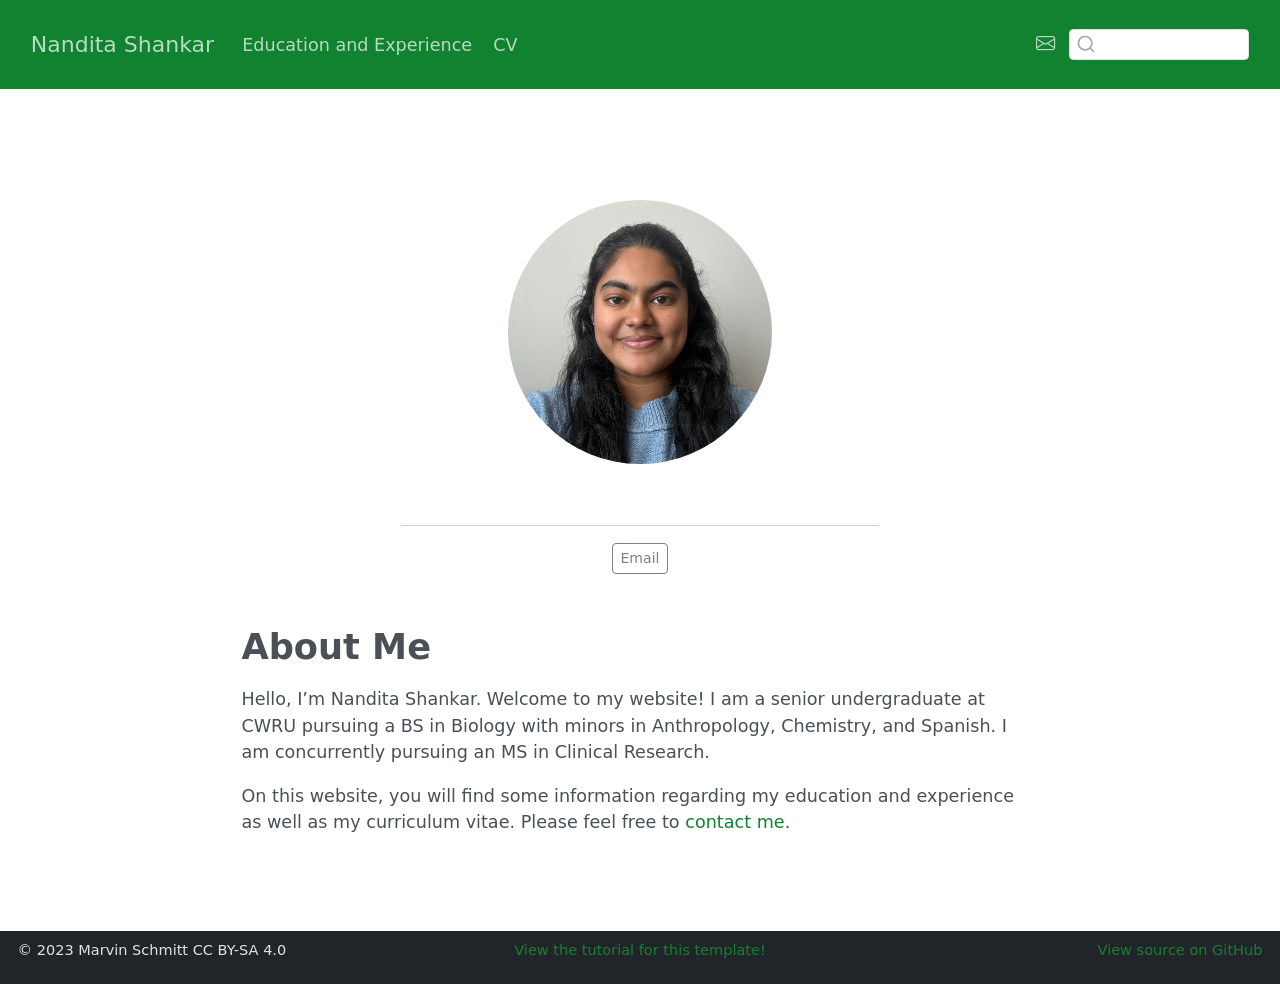
==== docs/index.html @ acc7202b "Add files via upload" ====
<!DOCTYPE html>
<html xmlns="http://www.w3.org/1999/xhtml" lang="en" xml:lang="en"><head>

<meta charset="utf-8">
<meta name="generator" content="quarto-1.9.38">

<meta name="viewport" content="width=device-width, initial-scale=1.0, user-scalable=yes">


<title>Nandita Shankar</title>
<style>
/* Default styles provided by pandoc.
** See https://pandoc.org/MANUAL.html#variables-for-html for config info.
*/
code{white-space: pre-wrap;}
span.smallcaps{font-variant: small-caps;}
div.columns{display: flex; gap: min(4vw, 1.5em);}
div.column{flex: auto; overflow-x: auto;}
div.hanging-indent{margin-left: 1.5em; text-indent: -1.5em;}
ul.task-list{list-style: none;}
ul.task-list li input[type="checkbox"] {
  width: 0.8em;
  margin: 0 0.8em 0.2em -1em; /* quarto-specific, see https://github.com/quarto-dev/quarto-cli/issues/4556 */ 
  vertical-align: middle;
}
</style>


<script src="site_libs/quarto-nav/quarto-nav.js"></script>
<script src="site_libs/clipboard/clipboard.min.js"></script>
<script src="site_libs/quarto-search/autocomplete.umd.js"></script>
<script src="site_libs/quarto-search/fuse.min.js"></script>
<script src="site_libs/quarto-search/quarto-search.js"></script>
<meta name="quarto:offset" content="./">
<script src="site_libs/quarto-html/quarto.js" type="module"></script>
<script src="site_libs/quarto-html/tabsets/tabsets.js" type="module"></script>
<script src="site_libs/quarto-html/popper.min.js"></script>
<script src="site_libs/quarto-html/tippy.umd.min.js"></script>
<link href="site_libs/quarto-html/tippy.css" rel="stylesheet">
<link href="site_libs/quarto-html/quarto-syntax-highlighting-15634bcf2e68342d4ad2dfa704d543f6.css" rel="stylesheet" id="quarto-text-highlighting-styles">
<script src="site_libs/bootstrap/bootstrap.min.js"></script>
<link href="site_libs/bootstrap/bootstrap-icons.css" rel="stylesheet">
<link href="site_libs/bootstrap/bootstrap-ffea090fc325607d246a0af5539c7673.min.css" rel="stylesheet" append-hash="true" id="quarto-bootstrap" data-mode="light">
<script id="quarto-search-options" type="application/json">{
  "location": "navbar",
  "copy-button": false,
  "collapse-after": 3,
  "panel-placement": "end",
  "type": "textbox",
  "limit": 50,
  "keyboard-shortcut": [
    "f",
    "/",
    "s"
  ],
  "language": {
    "search-no-results-text": "No results",
    "search-matching-documents-text": "matching documents",
    "search-copy-link-title": "Copy link to search",
    "search-hide-matches-text": "Hide additional matches",
    "search-more-match-text": "more match in this document",
    "search-more-matches-text": "more matches in this document",
    "search-clear-button-title": "Clear",
    "search-text-placeholder": "",
    "search-detached-cancel-button-title": "Cancel",
    "search-submit-button-title": "Submit",
    "search-label": "Search"
  }
}</script>


</head>

<body class="nav-fixed fullcontent quarto-light">

<div id="quarto-search-results"></div>
  <header id="quarto-header" class="headroom fixed-top">
    <nav class="navbar navbar-expand-lg " data-bs-theme="dark">
      <div class="navbar-container container-fluid">
      <div class="navbar-brand-container mx-auto">
    <a class="navbar-brand" href="./index.html">
    <span class="navbar-title">Nandita Shankar</span>
    </a>
  </div>
            <div id="quarto-search" class="" title="Search"></div>
          <button class="navbar-toggler" type="button" data-bs-toggle="collapse" data-bs-target="#navbarCollapse" aria-controls="navbarCollapse" role="menu" aria-expanded="false" aria-label="Toggle navigation" onclick="if (window.quartoToggleHeadroom) { window.quartoToggleHeadroom(); }">
  <span class="navbar-toggler-icon"></span>
</button>
          <div class="collapse navbar-collapse" id="navbarCollapse">
            <ul class="navbar-nav navbar-nav-scroll me-auto">
  <li class="nav-item">
    <a class="nav-link" href="./photography/index.html"> 
<span class="menu-text">Education and Experience</span></a>
  </li>  
  <li class="nav-item">
    <a class="nav-link" href="./cv/index.html"> 
<span class="menu-text">CV</span></a>
  </li>  
</ul>
            <ul class="navbar-nav navbar-nav-scroll ms-auto">
  <li class="nav-item compact">
    <a class="nav-link" href="mailto:nandita.shankar2@case.edu"> <i class="bi bi-envelope" role="img" aria-label="email">
</i> 
<span class="menu-text"></span></a>
  </li>  
</ul>
          </div> <!-- /navcollapse -->
            <div class="quarto-navbar-tools">
</div>
      </div> <!-- /container-fluid -->
    </nav>
</header>
<!-- content -->
<div id="quarto-content" class="quarto-container page-columns page-rows-contents page-layout-article page-navbar">
<!-- sidebar -->
<!-- margin-sidebar -->
    
<!-- main -->
<main class="content" id="quarto-document-content">




<div class="quarto-about-jolla">
  <img src="img/nandita-image.png" class="about-image
  round " style="height: 15em; width: 15em;">
 <header id="title-block-header" class="quarto-title-block"></header><div id="about-block">
</div> 
  <hr class="about-sep">
   <div class="about-links">
  <a href="mailto:nandita.shankar2@case.edu" class="about-link" rel="" target="">
     <span class="about-link-text">Email</span>
  </a>
</div>
</div>

<section id="about-me" class="level1">
<h1>About Me</h1>
<p>Hello, I’m Nandita Shankar. Welcome to my website! I am a senior undergraduate at CWRU pursuing a BS in Biology with minors in Anthropology, Chemistry, and Spanish. I am concurrently pursuing an MS in Clinical Research.</p>
<p>On this website, you will find some information regarding my education and experience as well as my curriculum vitae. Please feel free to <a href="mailto:nandita.shankar2@case.edu">contact me</a>.</p>



</section>

</main> <!-- /main -->
<script id="quarto-html-after-body" type="application/javascript">
  window.document.addEventListener("DOMContentLoaded", function (event) {
    const isCodeAnnotation = (el) => {
      for (const clz of el.classList) {
        if (clz.startsWith('code-annotation-')) {                     
          return true;
        }
      }
      return false;
    }
    const onCopySuccess = function(e) {
      // button target
      const button = e.trigger;
      // don't keep focus
      button.blur();
      // flash "checked"
      button.classList.add('code-copy-button-checked');
      var currentTitle = button.getAttribute("title");
      button.setAttribute("title", "Copied!");
      let tooltip;
      if (window.bootstrap) {
        button.setAttribute("data-bs-toggle", "tooltip");
        button.setAttribute("data-bs-placement", "left");
        button.setAttribute("data-bs-title", "Copied!");
        tooltip = new bootstrap.Tooltip(button, 
          { trigger: "manual", 
            customClass: "code-copy-button-tooltip",
            offset: [0, -8]});
        tooltip.show();    
      }
      setTimeout(function() {
        if (tooltip) {
          tooltip.hide();
          button.removeAttribute("data-bs-title");
          button.removeAttribute("data-bs-toggle");
          button.removeAttribute("data-bs-placement");
        }
        button.setAttribute("title", currentTitle);
        button.classList.remove('code-copy-button-checked');
      }, 1000);
      // clear code selection
      e.clearSelection();
    }
    const getTextToCopy = function(trigger) {
      const outerScaffold = trigger.parentElement.cloneNode(true);
      const codeEl = outerScaffold.querySelector('code');
      for (const childEl of codeEl.children) {
        if (isCodeAnnotation(childEl)) {
          childEl.remove();
        }
      }
      return codeEl.innerText;
    }
    const clipboard = new window.ClipboardJS('.code-copy-button:not([data-in-quarto-modal])', {
      text: getTextToCopy
    });
    clipboard.on('success', onCopySuccess);
    if (window.document.getElementById('quarto-embedded-source-code-modal')) {
      const clipboardModal = new window.ClipboardJS('.code-copy-button[data-in-quarto-modal]', {
        text: getTextToCopy,
        container: window.document.getElementById('quarto-embedded-source-code-modal')
      });
      clipboardModal.on('success', onCopySuccess);
    }
      var localhostRegex = new RegExp(/^(?:http|https):\/\/localhost\:?[0-9]*\//);
      var mailtoRegex = new RegExp(/^mailto:/);
        var filterRegex = new RegExp('/' + window.location.host + '/');
      var isInternal = (href) => {
          return filterRegex.test(href) || localhostRegex.test(href) || mailtoRegex.test(href);
      }
      // Inspect non-navigation links and adorn them if external
     var links = window.document.querySelectorAll('a[href]:not(.nav-link):not(.navbar-brand):not(.toc-action):not(.sidebar-link):not(.sidebar-item-toggle):not(.pagination-link):not(.no-external):not([aria-hidden]):not(.dropdown-item):not(.quarto-navigation-tool):not(.about-link)');
      for (var i=0; i<links.length; i++) {
        const link = links[i];
        if (!isInternal(link.href)) {
          // undo the damage that might have been done by quarto-nav.js in the case of
          // links that we want to consider external
          if (link.dataset.originalHref !== undefined) {
            link.href = link.dataset.originalHref;
          }
        }
      }
    function tippyHover(el, contentFn, onTriggerFn, onUntriggerFn) {
      const config = {
        allowHTML: true,
        maxWidth: 500,
        delay: 100,
        arrow: false,
        appendTo: function(el) {
            return el.parentElement;
        },
        interactive: true,
        interactiveBorder: 10,
        theme: 'quarto',
        placement: 'bottom-start',
      };
      if (contentFn) {
        config.content = contentFn;
      }
      if (onTriggerFn) {
        config.onTrigger = onTriggerFn;
      }
      if (onUntriggerFn) {
        config.onUntrigger = onUntriggerFn;
      }
      window.tippy(el, config); 
    }
    const noterefs = window.document.querySelectorAll('a[role="doc-noteref"]');
    for (var i=0; i<noterefs.length; i++) {
      const ref = noterefs[i];
      tippyHover(ref, function() {
        // use id or data attribute instead here
        let href = ref.getAttribute('data-footnote-href') || ref.getAttribute('href');
        try { href = new URL(href).hash; } catch {}
        const id = href.replace(/^#\/?/, "");
        const note = window.document.getElementById(id);
        if (note) {
          return note.innerHTML;
        } else {
          return "";
        }
      });
    }
    const xrefs = window.document.querySelectorAll('a.quarto-xref');
    const processXRef = (id, note) => {
      // Strip column container classes
      const stripColumnClz = (el) => {
        el.classList.remove("page-full", "page-columns");
        if (el.children) {
          for (const child of el.children) {
            stripColumnClz(child);
          }
        }
      }
      stripColumnClz(note)
      if (id === null || id.startsWith('sec-')) {
        // Special case sections, only their first couple elements
        const container = document.createElement("div");
        if (note.children && note.children.length > 2) {
          container.appendChild(note.children[0].cloneNode(true));
          for (let i = 1; i < note.children.length; i++) {
            const child = note.children[i];
            if (child.tagName === "P" && child.innerText === "") {
              continue;
            } else {
              container.appendChild(child.cloneNode(true));
              break;
            }
          }
          if (window.Quarto?.typesetMath) {
            window.Quarto.typesetMath(container);
          }
          return container.innerHTML
        } else {
          if (window.Quarto?.typesetMath) {
            window.Quarto.typesetMath(note);
          }
          return note.innerHTML;
        }
      } else {
        // Remove any anchor links if they are present
        const anchorLink = note.querySelector('a.anchorjs-link');
        if (anchorLink) {
          anchorLink.remove();
        }
        if (window.Quarto?.typesetMath) {
          window.Quarto.typesetMath(note);
        }
        if (note.classList.contains("callout")) {
          return note.outerHTML;
        } else {
          return note.innerHTML;
        }
      }
    }
    for (var i=0; i<xrefs.length; i++) {
      const xref = xrefs[i];
      tippyHover(xref, undefined, function(instance) {
        instance.disable();
        let url = xref.getAttribute('href');
        let hash = undefined; 
        if (url.startsWith('#')) {
          hash = url;
        } else {
          try { hash = new URL(url).hash; } catch {}
        }
        if (hash) {
          const id = hash.replace(/^#\/?/, "");
          const note = window.document.getElementById(id);
          if (note !== null) {
            try {
              const html = processXRef(id, note.cloneNode(true));
              instance.setContent(html);
            } finally {
              instance.enable();
              instance.show();
            }
          } else {
            // See if we can fetch this
            fetch(url.split('#')[0])
            .then(res => res.text())
            .then(html => {
              const parser = new DOMParser();
              const htmlDoc = parser.parseFromString(html, "text/html");
              const note = htmlDoc.getElementById(id);
              if (note !== null) {
                const html = processXRef(id, note);
                instance.setContent(html);
              } 
            }).finally(() => {
              instance.enable();
              instance.show();
            });
          }
        } else {
          // See if we can fetch a full url (with no hash to target)
          // This is a special case and we should probably do some content thinning / targeting
          fetch(url)
          .then(res => res.text())
          .then(html => {
            const parser = new DOMParser();
            const htmlDoc = parser.parseFromString(html, "text/html");
            const note = htmlDoc.querySelector('main.content');
            if (note !== null) {
              // This should only happen for chapter cross references
              // (since there is no id in the URL)
              // remove the first header
              if (note.children.length > 0 && note.children[0].tagName === "HEADER") {
                note.children[0].remove();
              }
              const html = processXRef(null, note);
              instance.setContent(html);
            } 
          }).finally(() => {
            instance.enable();
            instance.show();
          });
        }
      }, function(instance) {
      });
    }
        let selectedAnnoteEl;
        const selectorForAnnotation = ( cell, annotation) => {
          let cellAttr = 'data-code-cell="' + cell + '"';
          let lineAttr = 'data-code-annotation="' +  annotation + '"';
          const selector = 'span[' + cellAttr + '][' + lineAttr + ']';
          return selector;
        }
        const selectCodeLines = (annoteEl) => {
          const doc = window.document;
          const targetCell = annoteEl.getAttribute("data-target-cell");
          const targetAnnotation = annoteEl.getAttribute("data-target-annotation");
          const annoteSpan = window.document.querySelector(selectorForAnnotation(targetCell, targetAnnotation));
          const lines = annoteSpan.getAttribute("data-code-lines").split(",");
          const lineIds = lines.map((line) => {
            return targetCell + "-" + line;
          })
          let top = null;
          let height = null;
          let parent = null;
          if (lineIds.length > 0) {
              //compute the position of the single el (top and bottom and make a div)
              const el = window.document.getElementById(lineIds[0]);
              top = el.offsetTop;
              height = el.offsetHeight;
              parent = el.parentElement.parentElement;
            if (lineIds.length > 1) {
              const lastEl = window.document.getElementById(lineIds[lineIds.length - 1]);
              const bottom = lastEl.offsetTop + lastEl.offsetHeight;
              height = bottom - top;
            }
            if (top !== null && height !== null && parent !== null) {
              // cook up a div (if necessary) and position it 
              let div = window.document.getElementById("code-annotation-line-highlight");
              if (div === null) {
                div = window.document.createElement("div");
                div.setAttribute("id", "code-annotation-line-highlight");
                div.style.position = 'absolute';
                parent.appendChild(div);
              }
              div.style.top = top - 2 + "px";
              div.style.height = height + 4 + "px";
              div.style.left = 0;
              let gutterDiv = window.document.getElementById("code-annotation-line-highlight-gutter");
              if (gutterDiv === null) {
                gutterDiv = window.document.createElement("div");
                gutterDiv.setAttribute("id", "code-annotation-line-highlight-gutter");
                gutterDiv.style.position = 'absolute';
                const codeCell = window.document.getElementById(targetCell);
                const gutter = codeCell.querySelector('.code-annotation-gutter');
                gutter.appendChild(gutterDiv);
              }
              gutterDiv.style.top = top - 2 + "px";
              gutterDiv.style.height = height + 4 + "px";
            }
            selectedAnnoteEl = annoteEl;
          }
        };
        const unselectCodeLines = () => {
          const elementsIds = ["code-annotation-line-highlight", "code-annotation-line-highlight-gutter"];
          elementsIds.forEach((elId) => {
            const div = window.document.getElementById(elId);
            if (div) {
              div.remove();
            }
          });
          selectedAnnoteEl = undefined;
        };
          // Handle positioning of the toggle
      window.addEventListener(
        "resize",
        throttle(() => {
          elRect = undefined;
          if (selectedAnnoteEl) {
            selectCodeLines(selectedAnnoteEl);
          }
        }, 10)
      );
      function throttle(fn, ms) {
      let throttle = false;
      let timer;
        return (...args) => {
          if(!throttle) { // first call gets through
              fn.apply(this, args);
              throttle = true;
          } else { // all the others get throttled
              if(timer) clearTimeout(timer); // cancel #2
              timer = setTimeout(() => {
                fn.apply(this, args);
                timer = throttle = false;
              }, ms);
          }
        };
      }
        // Attach click handler to the DT
        const annoteDls = window.document.querySelectorAll('dt[data-target-cell]');
        for (const annoteDlNode of annoteDls) {
          annoteDlNode.addEventListener('click', (event) => {
            const clickedEl = event.target;
            if (clickedEl !== selectedAnnoteEl) {
              unselectCodeLines();
              const activeEl = window.document.querySelector('dt[data-target-cell].code-annotation-active');
              if (activeEl) {
                activeEl.classList.remove('code-annotation-active');
              }
              selectCodeLines(clickedEl);
              clickedEl.classList.add('code-annotation-active');
            } else {
              // Unselect the line
              unselectCodeLines();
              clickedEl.classList.remove('code-annotation-active');
            }
          });
        }
    const findCites = (el) => {
      const parentEl = el.parentElement;
      if (parentEl) {
        const cites = parentEl.dataset.cites;
        if (cites) {
          return {
            el,
            cites: cites.split(' ')
          };
        } else {
          return findCites(el.parentElement)
        }
      } else {
        return undefined;
      }
    };
    var bibliorefs = window.document.querySelectorAll('a[role="doc-biblioref"]');
    for (var i=0; i<bibliorefs.length; i++) {
      const ref = bibliorefs[i];
      const citeInfo = findCites(ref);
      if (citeInfo) {
        tippyHover(citeInfo.el, function() {
          var popup = window.document.createElement('div');
          citeInfo.cites.forEach(function(cite) {
            var citeDiv = window.document.createElement('div');
            citeDiv.classList.add('hanging-indent');
            citeDiv.classList.add('csl-entry');
            var biblioDiv = window.document.getElementById('ref-' + cite);
            if (biblioDiv) {
              citeDiv.innerHTML = biblioDiv.innerHTML;
            }
            popup.appendChild(citeDiv);
          });
          return popup.innerHTML;
        });
      }
    }
  });
  </script>
</div> <!-- /content -->
<footer class="footer">
  <div class="nav-footer">
    <div class="nav-footer-left">
<p><span class="faux-block">© 2023 Marvin Schmitt CC BY-SA 4.0</span></p>
</div>   
    <div class="nav-footer-center">
<p><span class="faux-block"><a href="https://www.marvinschmitt.com/blog/website-tutorial-quarto/">View the tutorial for this template!</a></span></p>
</div>
    <div class="nav-footer-right">
<p><span class="faux-block"><a href="https://github.com/marvinschmitt/quarto-website-template/">View source on GitHub</a></span></p>
</div>
  </div>
</footer>




</body></html>
---- docs/site_libs/quarto-html/tippy.css ----
.tippy-box[data-animation=fade][data-state=hidden]{opacity:0}[data-tippy-root]{max-width:calc(100vw - 10px)}.tippy-box{position:relative;background-color:#333;color:#fff;border-radius:4px;font-size:14px;line-height:1.4;white-space:normal;outline:0;transition-property:transform,visibility,opacity}.tippy-box[data-placement^=top]>.tippy-arrow{bottom:0}.tippy-box[data-placement^=top]>.tippy-arrow:before{bottom:-7px;left:0;border-width:8px 8px 0;border-top-color:initial;transform-origin:center top}.tippy-box[data-placement^=bottom]>.tippy-arrow{top:0}.tippy-box[data-placement^=bottom]>.tippy-arrow:before{top:-7px;left:0;border-width:0 8px 8px;border-bottom-color:initial;transform-origin:center bottom}.tippy-box[data-placement^=left]>.tippy-arrow{right:0}.tippy-box[data-placement^=left]>.tippy-arrow:before{border-width:8px 0 8px 8px;border-left-color:initial;right:-7px;transform-origin:center left}.tippy-box[data-placement^=right]>.tippy-arrow{left:0}.tippy-box[data-placement^=right]>.tippy-arrow:before{left:-7px;border-width:8px 8px 8px 0;border-right-color:initial;transform-origin:center right}.tippy-box[data-inertia][data-state=visible]{transition-timing-function:cubic-bezier(.54,1.5,.38,1.11)}.tippy-arrow{width:16px;height:16px;color:#333}.tippy-arrow:before{content:"";position:absolute;border-color:transparent;border-style:solid}.tippy-content{position:relative;padding:5px 9px;z-index:1}
---- docs/site_libs/quarto-html/quarto-syntax-highlighting-15634bcf2e68342d4ad2dfa704d543f6.css ----
/* quarto syntax highlight colors */
:root {
  --quarto-hl-ot-color: #003B4F;
  --quarto-hl-at-color: #657422;
  --quarto-hl-ss-color: #20794D;
  --quarto-hl-an-color: #5E5E5E;
  --quarto-hl-fu-color: #4758AB;
  --quarto-hl-st-color: #20794D;
  --quarto-hl-cf-color: #003B4F;
  --quarto-hl-op-color: #5E5E5E;
  --quarto-hl-er-color: #AD0000;
  --quarto-hl-bn-color: #AD0000;
  --quarto-hl-al-color: #AD0000;
  --quarto-hl-va-color: #111111;
  --quarto-hl-bu-color: inherit;
  --quarto-hl-ex-color: inherit;
  --quarto-hl-pp-color: #AD0000;
  --quarto-hl-in-color: #5E5E5E;
  --quarto-hl-vs-color: #20794D;
  --quarto-hl-wa-color: #5E5E5E;
  --quarto-hl-do-color: #5E5E5E;
  --quarto-hl-im-color: #00769E;
  --quarto-hl-ch-color: #20794D;
  --quarto-hl-dt-color: #AD0000;
  --quarto-hl-fl-color: #AD0000;
  --quarto-hl-co-color: #5E5E5E;
  --quarto-hl-cv-color: #5E5E5E;
  --quarto-hl-cn-color: #8f5902;
  --quarto-hl-sc-color: #5E5E5E;
  --quarto-hl-dv-color: #AD0000;
  --quarto-hl-kw-color: #003B4F;
}

/* other quarto variables */
:root {
  --quarto-font-monospace: SFMono-Regular, Menlo, Monaco, Consolas, "Liberation Mono", "Courier New", monospace;
}

/* syntax highlight based on Pandoc's rules */
pre > code.sourceCode > span {
  color: #003B4F;
}

code.sourceCode > span {
  color: #003B4F;
}

div.sourceCode,
div.sourceCode pre.sourceCode {
  color: #003B4F;
}

/* Normal */
code span {
  color: #003B4F;
}

/* Alert */
code span.al {
  color: #AD0000;
  font-style: inherit;
}

/* Annotation */
code span.an {
  color: #5E5E5E;
  font-style: inherit;
}

/* Attribute */
code span.at {
  color: #657422;
  font-style: inherit;
}

/* BaseN */
code span.bn {
  color: #AD0000;
  font-style: inherit;
}

/* BuiltIn */
code span.bu {
  font-style: inherit;
}

/* ControlFlow */
code span.cf {
  color: #003B4F;
  font-weight: bold;
  font-style: inherit;
}

/* Char */
code span.ch {
  color: #20794D;
  font-style: inherit;
}

/* Constant */
code span.cn {
  color: #8f5902;
  font-style: inherit;
}

/* Comment */
code span.co {
  color: #5E5E5E;
  font-style: inherit;
}

/* CommentVar */
code span.cv {
  color: #5E5E5E;
  font-style: italic;
}

/* Documentation */
code span.do {
  color: #5E5E5E;
  font-style: italic;
}

/* DataType */
code span.dt {
  color: #AD0000;
  font-style: inherit;
}

/* DecVal */
code span.dv {
  color: #AD0000;
  font-style: inherit;
}

/* Error */
code span.er {
  color: #AD0000;
  font-style: inherit;
}

/* Extension */
code span.ex {
  font-style: inherit;
}

/* Float */
code span.fl {
  color: #AD0000;
  font-style: inherit;
}

/* Function */
code span.fu {
  color: #4758AB;
  font-style: inherit;
}

/* Import */
code span.im {
  color: #00769E;
  font-style: inherit;
}

/* Information */
code span.in {
  color: #5E5E5E;
  font-style: inherit;
}

/* Keyword */
code span.kw {
  color: #003B4F;
  font-weight: bold;
  font-style: inherit;
}

/* Operator */
code span.op {
  color: #5E5E5E;
  font-style: inherit;
}

/* Other */
code span.ot {
  color: #003B4F;
  font-style: inherit;
}

/* Preprocessor */
code span.pp {
  color: #AD0000;
  font-style: inherit;
}

/* SpecialChar */
code span.sc {
  color: #5E5E5E;
  font-style: inherit;
}

/* SpecialString */
code span.ss {
  color: #20794D;
  font-style: inherit;
}

/* String */
code span.st {
  color: #20794D;
  font-style: inherit;
}

/* Variable */
code span.va {
  color: #111111;
  font-style: inherit;
}

/* VerbatimString */
code span.vs {
  color: #20794D;
  font-style: inherit;
}

/* Warning */
code span.wa {
  color: #5E5E5E;
  font-style: italic;
}

.prevent-inlining {
  content: "</";
}

/*# sourceMappingURL=f23921c56f73e400b49028c9186a1aa0.css.map */
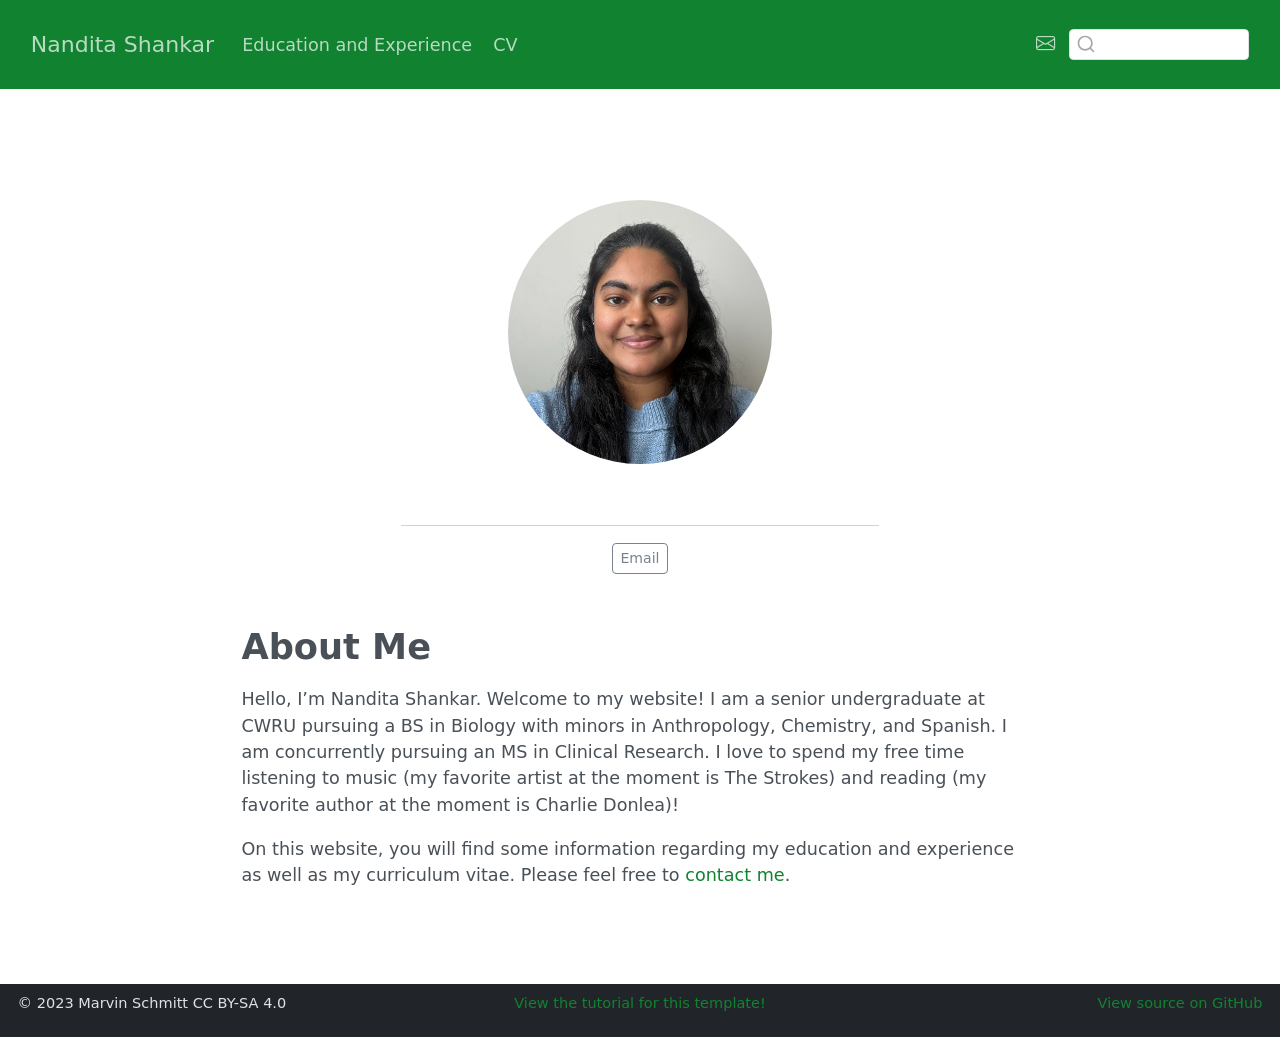
==== commit 6f78bdd8: "Add files via upload" ====
--- a/docs/index.html
+++ b/docs/index.html
@@ -89,7 +89,7 @@
           <div class="collapse navbar-collapse" id="navbarCollapse">
             <ul class="navbar-nav navbar-nav-scroll me-auto">
   <li class="nav-item">
-    <a class="nav-link" href="./photography/index.html"> 
+    <a class="nav-link" href="./photography/index.qmd"> 
 <span class="menu-text">Education and Experience</span></a>
   </li>  
   <li class="nav-item">
@@ -136,7 +136,7 @@
 
 <section id="about-me" class="level1">
 <h1>About Me</h1>
-<p>Hello, I’m Nandita Shankar. Welcome to my website! I am a senior undergraduate at CWRU pursuing a BS in Biology with minors in Anthropology, Chemistry, and Spanish. I am concurrently pursuing an MS in Clinical Research.</p>
+<p>Hello, I’m Nandita Shankar. Welcome to my website! I am a senior undergraduate at CWRU pursuing a BS in Biology with minors in Anthropology, Chemistry, and Spanish. I am concurrently pursuing an MS in Clinical Research. I love to spend my free time listening to music (my favorite artist at the moment is The Strokes) and reading (my favorite author at the moment is Charlie Donlea)!</p>
 <p>On this website, you will find some information regarding my education and experience as well as my curriculum vitae. Please feel free to <a href="mailto:nandita.shankar2@case.edu">contact me</a>.</p>
 
 
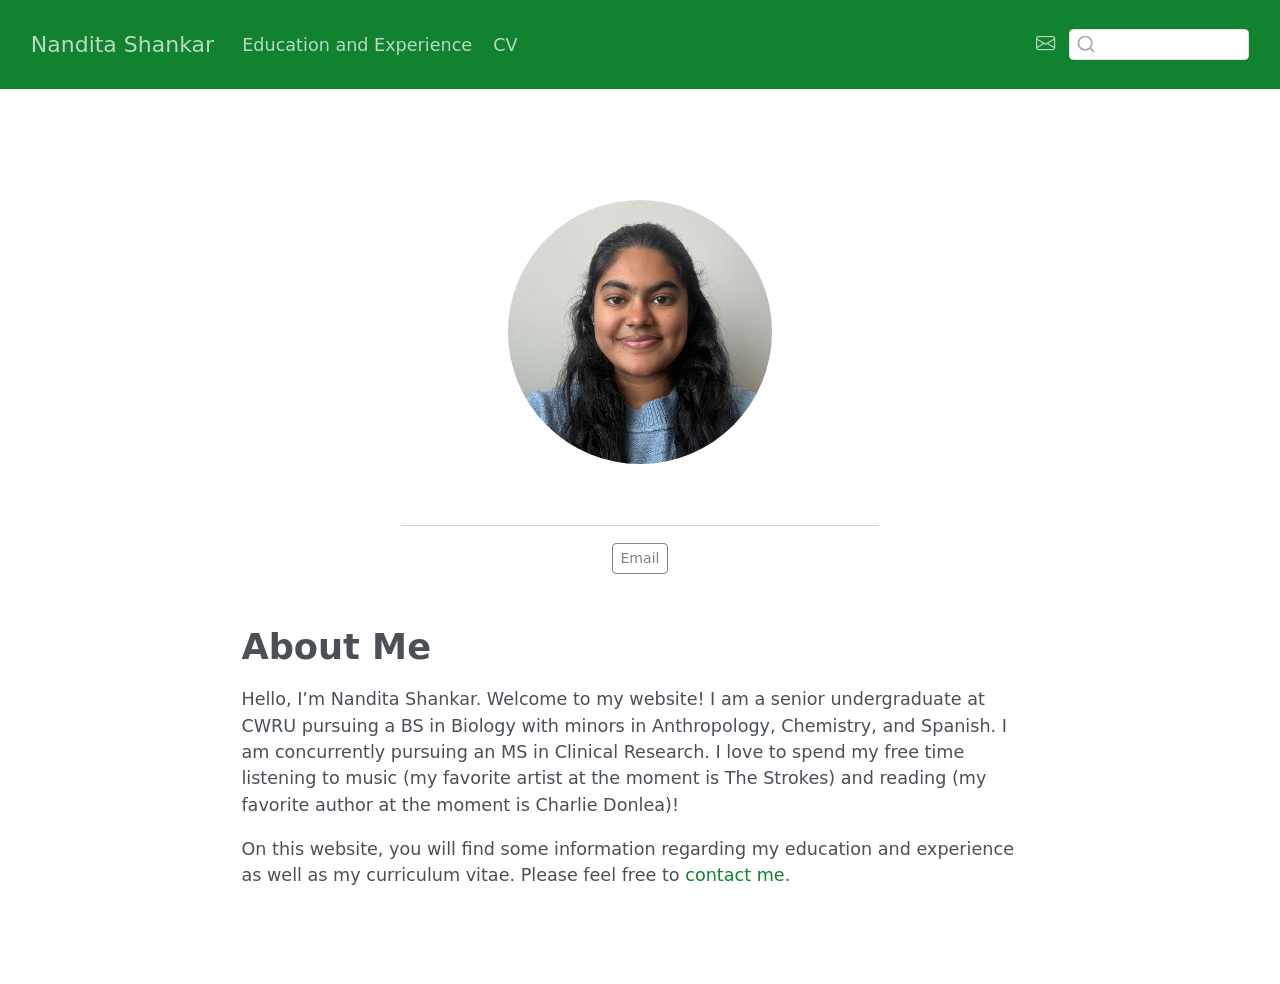
==== commit ea3b9c41: "Add files via upload" ====
--- a/docs/index.html
+++ b/docs/index.html
@@ -89,7 +89,7 @@
           <div class="collapse navbar-collapse" id="navbarCollapse">
             <ul class="navbar-nav navbar-nav-scroll me-auto">
   <li class="nav-item">
-    <a class="nav-link" href="./photography/index.qmd"> 
+    <a class="nav-link" href="./photography/index.html"> 
 <span class="menu-text">Education and Experience</span></a>
   </li>  
   <li class="nav-item">
@@ -538,19 +538,6 @@
   });
   </script>
 </div> <!-- /content -->
-<footer class="footer">
-  <div class="nav-footer">
-    <div class="nav-footer-left">
-<p><span class="faux-block">© 2023 Marvin Schmitt CC BY-SA 4.0</span></p>
-</div>   
-    <div class="nav-footer-center">
-<p><span class="faux-block"><a href="https://www.marvinschmitt.com/blog/website-tutorial-quarto/">View the tutorial for this template!</a></span></p>
-</div>
-    <div class="nav-footer-right">
-<p><span class="faux-block"><a href="https://github.com/marvinschmitt/quarto-website-template/">View source on GitHub</a></span></p>
-</div>
-  </div>
-</footer>
 
 
 
